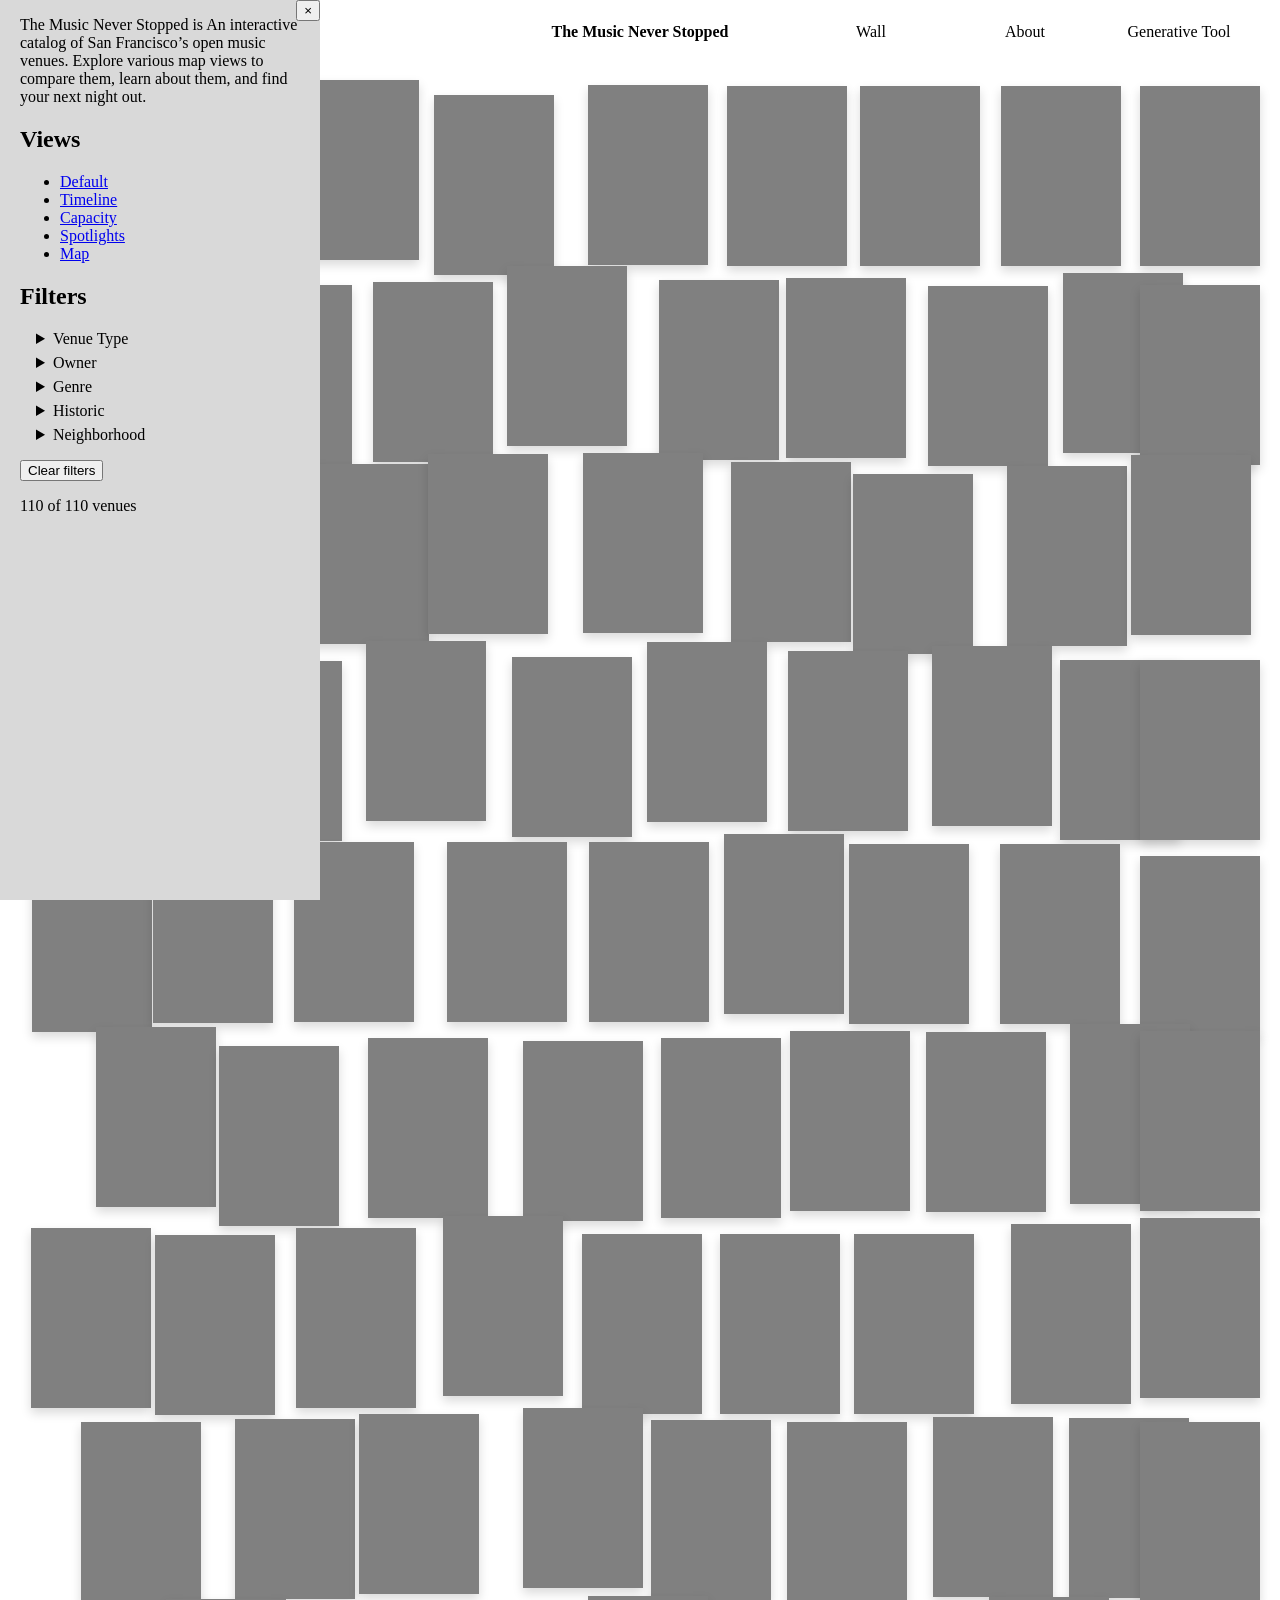
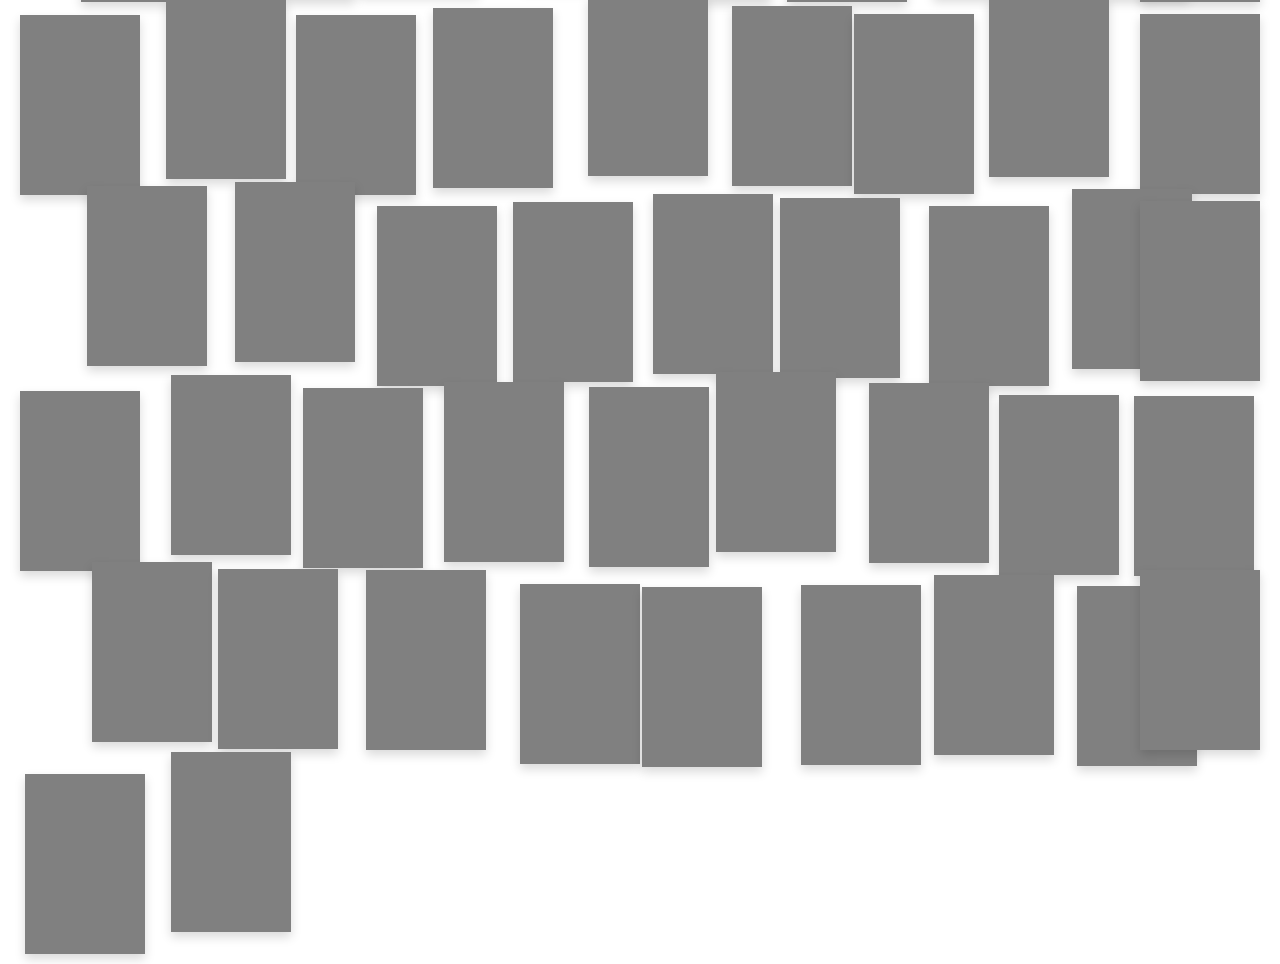
==== index.html @ a39ca29d "setting it up" ====
<!DOCTYPE html>
<!-- Studio project website!!! -->

<html lang="en">
<head>
    <meta charset="UTF-8" />
    <meta name="description" content="The Music Never Stopped website" />
    <meta name="robots" content="all" />
    <meta name="viewport" content="width=device-width, initial-scale=1.0" />
    <title>The Music Never Stopped</title>
    <link rel="icon" type="image/x-icon" href="images/Home/Favicon_Ellipse.webp" />
    <link rel="stylesheet" type="text/css" href="style.css" /> 
<!-- font link-->
<link rel="preconnect" href="https://fonts.googleapis.com">
<link rel="preconnect" href="https://fonts.gstatic.com" crossorigin>
<link href="https://fonts.googleapis.com/css2?family=Besley:wght@400;500;600;700;800;900&display=swap" rel="stylesheet">
<script>
  window.dataLayer = window.dataLayer || [];   
  function gtag(){dataLayer.push(arguments);}
  gtag('js', new Date());

  gtag('config', 'G-1TT8N3V7EK');
</script>
</head> 
<body>

<header class="nav-bar">
  <a class="site-title" href="index.html">The Music Never Stopped</a>

  <nav class="top-links">
    <a href="#index.html">Wall</a>
    <a href="about.html">About</a>
    <a href="generative.html">Generative Tool</a>
  </nav>

</header>

<nav id="side-nav" class="side-nav is-open" aria-label="Main navigation">
  <button id="nav-toggle" class="nav-toggle"
          type="button" aria-label="Open menu" aria-controls="side-nav" aria-expanded="true">
  </button>
  <div id="side-nav-content">
    <button id="nav-close" type="button" aria-label="Close menu">&times;</button>
    <p>The Music Never Stopped is An interactive catalog of San Francisco’s open music venues. Explore various map views to compare them, learn about them, and find your next night out. </p>
    <h1>Views</h1>
    <ul>
      <li><a href="#wall" id="default-view">Default</a></li>
      <li><a href="#wall" id="timeline-view">Timeline</a></li>
      <li><a href="#wall" id="capacity-view">Capacity</a></li>
      <li><a href="#spotlights">Spotlights</a></li>
      <li><a href="#map">Map</a></li>
    </ul>
    <h1>Filters</h1>
    <div id="venue-filters">
      <ul>
        <li><details><summary>Venue Type</summary><ul data-filter-options="type"></ul></details></li>
        <li><details><summary>Owner</summary><ul data-filter-options="independent"></ul></details></li>
        <li><details><summary>Genre</summary><ul data-filter-options="genres"></ul></details></li>
        <li><details><summary>Historic</summary><ul data-filter-options="historic"></ul></details></li>
        <li><details><summary>Neighborhood</summary><ul data-filter-options="neighborhood"></ul></details></li>
      </ul>
      <button id="clear-filters" type="button">Clear filters</button>
      <p id="filter-count" role="status" aria-live="polite"></p>
    </div>
  </div>
</nav>

<!-- </main> -->
  <main id="wall" class="poster-wall">
    <div id="card-container" class="card-container"></div>
  </main>

<dialog id="venue-popup" class="venue-popup" aria-labelledby="popup-title">
  <button id="popup-close" class="popup-close" type="button" aria-label="Close venue details">
    <span aria-hidden="true">&lsaquo;</span>
  </button>
  <div class="popup-layout">
    <div class="popup-image-frame">
      <img id="popup-image" class="popup-image" alt="" />
    </div>
    <section class="popup-details">
      <h2 id="popup-title"></h2>
      <p id="popup-description"></p>
      <h3>Data</h3>
      <dl id="popup-data"></dl>
    </section>
  </div>
</dialog>

<script src="script.js"></script>

</body>
</html>
---- style.css ----
body {
  margin: 0;
}

/* full screen, white background */
.poster-wall {
  position: relative;
  width: 100%;
  min-height: 150vh; /* scroll verticall */ 
  scroll-margin-top: 64px;
}

.card-container {
  position: absolute;
  inset: 0;
  pointer-events: none;
}

/* each postcard absolutely positioned so they all move independently */
.venue-card {
  position: absolute;
  display: block;
  width: clamp(88px, 12vw, 120px);
  aspect-ratio: 2 / 3;
  background: gray;
  color: white;
  text-decoration: none;
  box-shadow: 0 5px 10px rgba(0,0,0,0.15);
  pointer-events: auto;
}

.venue-card img {
  display: block;
  width: 100%;
  height: 100%;
  object-fit: contain;
  background: #ccc;
}

.venue-card img[hidden],
.popup-image[hidden] {
  display: none;
}

.venue-card {
  /* keep your existing styles */
  padding: 0;
  border: 0;
  cursor: pointer;
  transition: transform 160ms ease, box-shadow 160ms ease;
}

.venue-card:hover,
.venue-card:focus-visible,
.venue-card.is-selected {
  z-index: 1;
  transform: scale(1.05);
  box-shadow: 0 8px 18px rgba(0, 0, 0, 0.3);
}

/* .venue-card:focus-visible,
.venue-card.is-selected {
  outline: 2px solid #222;
  outline-offset: 3px;
} */

/* side bar */ 
.nav-toggle {
  position: absolute;
  inset: 0 0 0 auto;
  width: 42px;
  padding: 0;
  cursor: pointer;
  border: 0;
  background: #d9d9d9;
}

.side-nav.is-open .nav-toggle {
  visibility: hidden;
}

.side-nav {
  position: fixed;
  inset: 0 auto 0 0;
  width: 320px;
  max-width: 100vw;
  height: 100vh;
  height: 100dvh;
  box-sizing: border-box;
  background: #d9d9d9;
  z-index: 12;
  transform: translateX(calc(-100% + 42px));
  transition: transform 250ms ease;
}

#side-nav-content {
  padding-left: 20px;
  padding-right: 20px;
}

.side-nav.is-open {
  transform: translateX(0);
}

#nav-close {
  position: absolute;
  right: 0;
  cursor: pointer;
}

/* nav bar */
.nav-bar {
  position: sticky;
  top: 0;
  z-index: 5;
  display: grid;
  grid-template-columns: repeat(8, minmax(0, 1fr));
  align-items: center;
  min-height: 64px;
  padding: 0 24px;
  background: white;
}

.site-title {
  position: absolute;
  left: 50%;
  transform: translateX(-50%);
  color: black;
  font-weight: bold;
  text-decoration: none;
  white-space: nowrap;
}

.top-links {
  display: contents;
}

.top-links a {
  color: black;
  text-decoration: none;
  justify-self: center;
}

.top-links a:nth-child(1) { grid-column: 6; } /* Wall */
.top-links a:nth-child(2) { grid-column: 7; } /* About */
.top-links a:nth-child(3) { grid-column: 8; } /* Generative Tool */

.venue-popup {
  position: fixed;
  box-sizing: border-box;
  width: min(78vw, 1100px);
  height: min(78vh, 680px);
  max-width: calc(100vw - 32px);
  max-height: calc(100dvh - 32px);
  padding: 48px;
  border: 0;
  background: #fff;
  box-shadow: 0 2px 6px rgba(0, 0, 0, 0.25);
  opacity: 0;
  transform: translateY(16px) scale(0.98);
  transition:
    opacity 320ms ease,
    transform 420ms cubic-bezier(0.2, 0.75, 0.25, 1),
    overlay 420ms allow-discrete,
    display 420ms allow-discrete;
}

.venue-popup[open] {
  opacity: 1;
  transform: translateY(0) scale(1);
}

@starting-style {
  .venue-popup[open] {
    opacity: 0;
    transform: translateY(16px) scale(0.98);
  }
}

.venue-popup::backdrop {
  background: rgba(0, 0, 0, 0.12);
  opacity: 0;
  transition:
    opacity 320ms ease,
    overlay 420ms allow-discrete,
    display 420ms allow-discrete;
}

.venue-popup[open]::backdrop {
  opacity: 1;
}

@starting-style {
  .venue-popup[open]::backdrop {
    opacity: 0;
  }
}

.popup-layout {
  display: grid;
  grid-template-columns: minmax(180px, 0.8fr) minmax(220px, 1fr);
  gap: 28px;
  height: 100%;
}

.popup-image-frame {
  position: relative;
  justify-self: center;
  align-self: stretch;
  height: 100%;
  aspect-ratio: 2 / 3;
  background: #ccc;
  border: 1px solid #222;
}

.popup-image {
  display: block;
  width: 100%;
  height: 100%;
  object-fit: contain;
}

.popup-image[hidden] {
  display: none;
}

.popup-details {
  overflow-y: auto;
  font-family: Arial, sans-serif;
}

.popup-details h2 {
  margin: 0 0 12px;
  font-size: 1.5rem;
}

.popup-details p {
  line-height: 1.3;
}

.popup-details h3 {
  margin-top: 32px;
  font-size: 1rem;
  font-weight: normal;
  text-transform: uppercase;
}

.popup-details dl {
  display: grid;
  grid-template-columns: auto 1fr;
  gap: 8px 16px;
}

.popup-details dt {
  font-weight: bold;
}

.popup-details dd {
  margin: 0;
}

.popup-close {
  position: absolute;
  top: 36px;
  left: 28px;
  padding: 0;
  border: 0;
  background: transparent;
  font-size: 3rem;
  line-height: 1;
  cursor: pointer;
}

@media (max-width: 700px) {
  .venue-popup {
    width: calc(100vw - 32px);
    height: calc(100dvh - 32px);
    padding: 56px 20px 20px;
  }

  .popup-layout {
    grid-template-columns: 1fr;
    grid-template-rows: minmax(180px, 1.2fr) minmax(0, 1fr);
    gap: 16px;
  }

  .popup-image-frame {
    height: 100%;
    max-height: 100%;
  }

  .popup-close {
    top: 8px;
    left: 16px;
  }
}

@media (prefers-reduced-motion: reduce) {
  .venue-popup,
  .venue-popup::backdrop {
    transition-duration: 0.01ms;
  }
}

/* VIEW FILTERS */

/* TIMELINE */ 
.poster-wall.timeline-view .card-container {
  position: relative;
  display: grid;
  grid-template-columns: repeat(auto-fill, clamp(88px, 12vw, 120px));
  justify-content: center;
  gap: 24px;
  padding: 24px;
}

.poster-wall.timeline-view .venue-card {
  position: relative;
  left: auto;
  top: auto;
}

/* Keep capacity cards within 400 × 600px, including on hover. */
.poster-wall.capacity-view .card-container {
  isolation: isolate;
}

.poster-wall.capacity-view .venue-card {
  max-width: 400px;
  transform: none;
}

#side-nav-content {
  box-sizing: border-box;
  height: 100%;
  overflow-y: auto;
}

#venue-filters ul {
  list-style: none;
  padding-left: 16px;
}

#venue-filters summary,
#venue-filters label {
  cursor: pointer;
}

#venue-filters li {
  margin: 6px 0;
}

.empty-state {
  padding: 24px;
  pointer-events: auto;
}
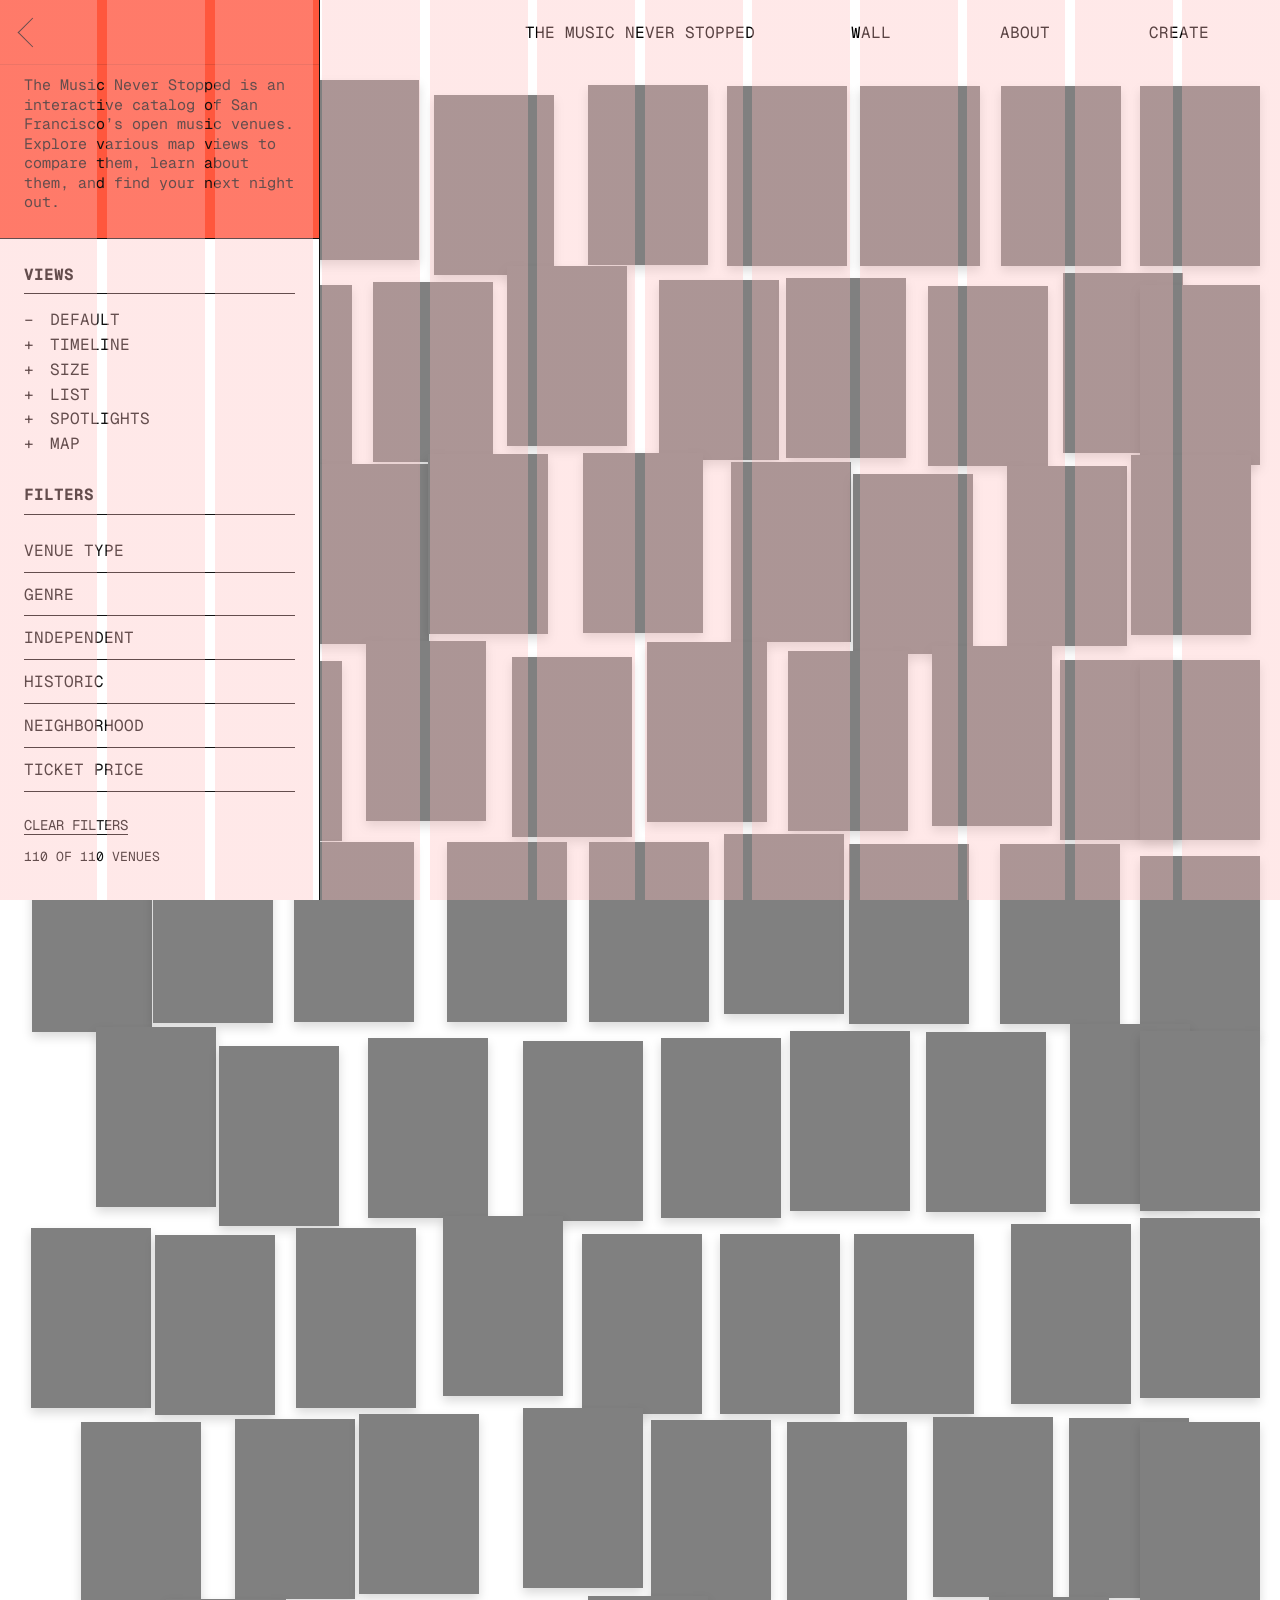
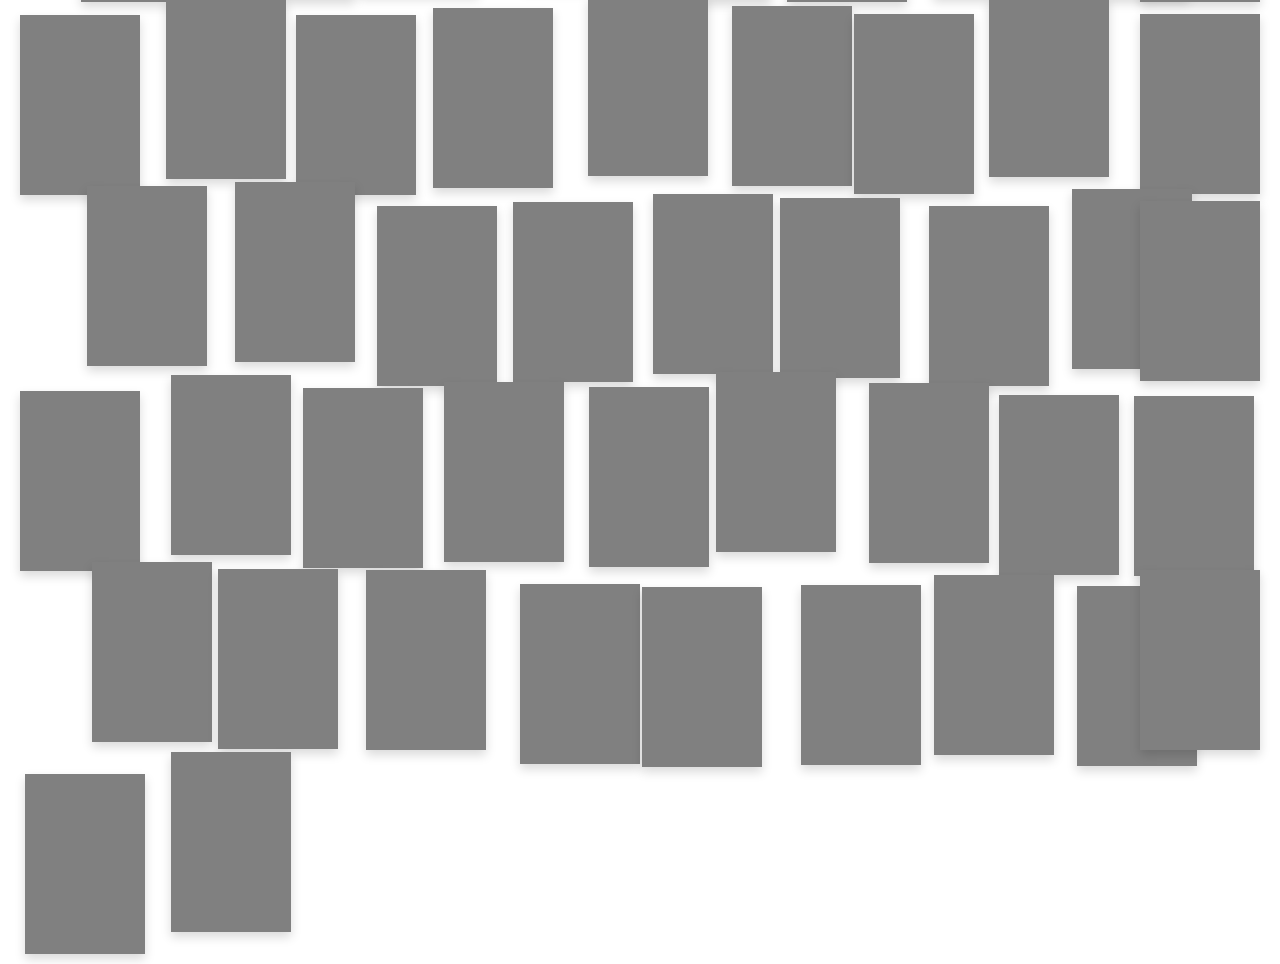
==== commit 826719fc: "full draft" ====
--- a/index.html
+++ b/index.html
@@ -9,11 +9,8 @@
     <meta name="viewport" content="width=device-width, initial-scale=1.0" />
     <title>The Music Never Stopped</title>
     <link rel="icon" type="image/x-icon" href="images/Home/Favicon_Ellipse.webp" />
-    <link rel="stylesheet" type="text/css" href="style.css" /> 
-<!-- font link-->
-<link rel="preconnect" href="https://fonts.googleapis.com">
-<link rel="preconnect" href="https://fonts.gstatic.com" crossorigin>
-<link href="https://fonts.googleapis.com/css2?family=Besley:wght@400;500;600;700;800;900&display=swap" rel="stylesheet">
+    <link rel="stylesheet" type="text/css" href="style.css" />
+    <link href="https://api.mapbox.com/mapbox-gl-js/v3.35.0/mapbox-gl.css" rel="stylesheet" />
 <script>
   window.dataLayer = window.dataLayer || [];   
   function gtag(){dataLayer.push(arguments);}
@@ -28,9 +25,9 @@
   <a class="site-title" href="index.html">The Music Never Stopped</a>
 
   <nav class="top-links">
-    <a href="#index.html">Wall</a>
+    <a href="#wall" id="wall-link">Wall</a>
     <a href="about.html">About</a>
-    <a href="generative.html">Generative Tool</a>
+    <a href="generative.html">Create</a>
   </nav>
 
 </header>
@@ -39,28 +36,36 @@
   <button id="nav-toggle" class="nav-toggle"
           type="button" aria-label="Open menu" aria-controls="side-nav" aria-expanded="true">
   </button>
-  <div id="side-nav-content">
-    <button id="nav-close" type="button" aria-label="Close menu">&times;</button>
-    <p>The Music Never Stopped is An interactive catalog of San Francisco’s open music venues. Explore various map views to compare them, learn about them, and find your next night out. </p>
+  <div id="side-nav-content" aria-hidden="false">
+    <div class="sidebar-intro">
+      <div class="sidebar-back-row">
+        <button id="nav-close" type="button" aria-label="Close menu"><span aria-hidden="true"></span></button>
+      </div>
+    <p class="nav-description">The Music Never Stopped is an interactive catalog of San Francisco’s open music venues. Explore various map views to compare them, learn about them, and find your next night out.</p>
+    </div>
+    <div class="sidebar-menu">
     <h1>Views</h1>
-    <ul>
-      <li><a href="#wall" id="default-view">Default</a></li>
+    <ul class="view-options">
+      <li><a href="#wall" id="default-view" aria-current="true">Default</a></li>
       <li><a href="#wall" id="timeline-view">Timeline</a></li>
-      <li><a href="#wall" id="capacity-view">Capacity</a></li>
-      <li><a href="#spotlights">Spotlights</a></li>
-      <li><a href="#map">Map</a></li>
+      <li><a href="#wall" id="capacity-view">Size</a></li>
+      <li><a href="#wall" id="list-view">List</a></li>
+      <li><a href="#wall" id="spotlights-view">Spotlights</a></li>
+      <li><a href="#map" id="map-view">Map</a></li>
     </ul>
     <h1>Filters</h1>
     <div id="venue-filters">
       <ul>
         <li><details><summary>Venue Type</summary><ul data-filter-options="type"></ul></details></li>
-        <li><details><summary>Owner</summary><ul data-filter-options="independent"></ul></details></li>
         <li><details><summary>Genre</summary><ul data-filter-options="genres"></ul></details></li>
+        <li><details><summary>Independent</summary><ul data-filter-options="independent"></ul></details></li>
         <li><details><summary>Historic</summary><ul data-filter-options="historic"></ul></details></li>
         <li><details><summary>Neighborhood</summary><ul data-filter-options="neighborhood"></ul></details></li>
+        <li><details><summary>Ticket Price</summary><ul data-filter-options="ticketPrice"></ul></details></li>
       </ul>
       <button id="clear-filters" type="button">Clear filters</button>
       <p id="filter-count" role="status" aria-live="polite"></p>
+    </div>
     </div>
   </div>
 </nav>
@@ -68,6 +73,7 @@
 <!-- </main> -->
   <main id="wall" class="poster-wall">
     <div id="card-container" class="card-container"></div>
+    <div id="map" class="map-canvas" role="application" aria-label="Interactive map of San Francisco"></div>
   </main>
 
 <dialog id="venue-popup" class="venue-popup" aria-labelledby="popup-title">
@@ -87,7 +93,8 @@
   </div>
 </dialog>
 
+<script src="https://api.mapbox.com/mapbox-gl-js/v3.35.0/mapbox-gl.js"></script>
 <script src="script.js"></script>
 
 </body>
-</html>+</html>
--- a/style.css
+++ b/style.css
@@ -1,5 +1,49 @@
+/* Set to none to hide the 12-column layout grid. */
+:root {
+  --layout-grid-display: block;
+}
+
+@font-face {
+  font-family: "ABC ROM";
+  src: url("fonts/ROM/ABC%20ROM/ABCROMTrial-Regular.otf") format("opentype");
+  font-style: normal;
+  font-weight: 400;
+  font-display: swap;
+}
+
+@font-face {
+  font-family: "Geist Mono";
+  src: url("fonts/Geist%20Mono/GeistMono-Regular.ttf") format("truetype");
+  font-style: normal;
+  font-weight: 400;
+  font-display: swap;
+}
+
 body {
   margin: 0;
+  font-family: "ABC ROM", Arial, sans-serif;
+}
+
+button,
+input,
+select,
+textarea {
+  font-family: inherit;
+}
+
+body::after {
+  position: fixed;
+  z-index: 9999;
+  inset: 0;
+  display: var(--layout-grid-display);
+  pointer-events: none;
+  content: "";
+  background-image: repeating-linear-gradient(
+    90deg,
+    rgba(255, 190, 190, 0.35) 0 calc((100vw - 110px) / 12),
+    transparent calc((100vw - 110px) / 12) calc((100vw + 10px) / 12)
+  );
+  background-repeat: no-repeat;
 }
 
 /* full screen, white background */
@@ -14,6 +58,32 @@
   position: absolute;
   inset: 0;
   pointer-events: none;
+}
+
+.map-canvas {
+  display: none;
+}
+
+.poster-wall.map-view .card-container {
+  display: none;
+}
+
+.poster-wall.map-view {
+  min-height: calc(100vh - 64px);
+}
+
+.poster-wall.map-view .map-canvas {
+  position: absolute;
+  inset: 0;
+  display: block;
+  width: 100%;
+  height: 100%;
+}
+
+.poster-wall.map-view .venue-card {
+  position: relative;
+  inset: auto;
+  width: clamp(22px, 3vw, 36px);
 }
 
 /* each postcard absolutely positioned so they all move independently */
@@ -93,6 +163,24 @@
   transition: transform 250ms ease;
 }
 
+.nav-bar,
+.side-nav {
+  font-family: "Geist Mono", monospace;
+  font-weight: 400;
+  text-transform: uppercase;
+  font-size: 16px;
+}
+
+.side-nav h1 {
+  font-weight: 400;
+  font-size: 16px;
+}
+
+.side-nav .nav-description {
+  text-transform: none;
+  font-size: 15px;
+}
+
 #side-nav-content {
   padding-left: 20px;
   padding-right: 20px;
@@ -126,7 +214,7 @@
   left: 50%;
   transform: translateX(-50%);
   color: black;
-  font-weight: bold;
+  font-weight: 400;
   text-decoration: none;
   white-space: nowrap;
 }
@@ -226,7 +314,6 @@
 
 .popup-details {
   overflow-y: auto;
-  font-family: Arial, sans-serif;
 }
 
 .popup-details h2 {
@@ -302,6 +389,147 @@
   }
 }
 
+/* ABOUT PAGE */
+
+.about-page {
+  display: grid;
+  padding-bottom: 300px;
+  grid-template-columns: repeat(12, minmax(0, 1fr));
+  column-gap: 10px;
+}
+
+.lyrics-container {
+  display: grid;
+  grid-column: 1 / -1;
+  grid-template-columns: repeat(12, minmax(0, 1fr));
+  grid-template-rows: 14% 17% 22% 15% 32%;
+  column-gap: 10px;
+  height: clamp(340px, 50vw, 400px);
+  font-family: "Geist Mono", monospace;
+  font-size: 18px;
+  line-height: 1.15;
+  text-transform: uppercase;
+  color: #ff573d;
+}
+
+.lyrics-container p {
+  margin: 0;
+}
+
+.lyrics-container .lyric-one {
+  grid-column: 5 / -1;
+  grid-row: 2;
+}
+
+.lyrics-container .lyric-two {
+  grid-column: 4 / -1;
+  grid-row: 3;
+}
+
+.lyrics-container .lyric-three {
+  grid-column: 6 / -1;
+  grid-row: 4;
+}
+
+.lyrics-container .lyrics-credit {
+  grid-column: 8 / -1;
+  grid-row: 5;
+  color: #b7aaaa;
+}
+
+.about-page > p,
+.about-page > h1,
+.about-page > h2 {
+  grid-column: 4 / 10;
+}
+
+.about-page > .about-image {
+  grid-column: 3 / 11;
+  display: block;
+  width: 100%;
+  max-width: 100%;
+  height: auto;
+  margin-bottom: 18px;
+}
+
+.about-page .about-image-grid {
+  grid-column: 2 / 12;
+  display: flex;
+  flex-wrap: wrap;
+  align-items: center;
+  justify-content: space-between;
+  gap: 10px;
+  min-width: 0;
+}
+
+.about-page .about-image-grid img {
+  display: block;
+  flex: 0 0 auto;
+  width: auto;
+  height: clamp(60px, calc(19.56vw - 5.1px), 380px);
+  max-width: 100%;
+  object-fit: contain;
+}
+
+.about-page .buttons {
+  grid-column: 8 / 10;
+  display: flex;
+  align-items: center;
+  justify-content: space-between;
+  box-sizing: border-box;
+  min-height: 50px;
+  padding: 0 24px 0 30px;
+  border: 1px solid #111;
+  background: #ff573d;
+  color: #111;
+  font-family: "Geist Mono", monospace;
+  font-size: 18px;
+  line-height: 1;
+  text-decoration: none;
+  text-transform: uppercase;
+}
+
+.about-page .buttons:hover {
+  background: #ff684f;
+}
+
+.about-page .buttons:not(.buttons-white) {
+  margin-bottom: 100px;
+}
+
+.about-page .buttons-white,
+.about-page .buttons-white:hover {
+  background: #fff;
+}
+
+.about-page .buttons:focus-visible {
+  outline: 2px solid #111;
+  outline-offset: 3px;
+}
+
+.about-page .button-arrow {
+  font-size: 1.5em;
+}
+
+@media (max-width: 600px) {
+  .lyrics-container {
+    height: 340px;
+    font-size: 12px;
+  }
+
+  .lyrics-container .lyrics-credit {
+    left: 42%;
+    max-width: 56%;
+  }
+
+  .about-page .buttons {
+    grid-column: 2 / 12;
+    min-height: 56px;
+    padding-inline: 18px;
+    font-size: 18px;
+  }
+}
+
 /* VIEW FILTERS */
 
 /* TIMELINE */ 
@@ -318,17 +546,193 @@
   position: relative;
   left: auto;
   top: auto;
-}
-
-/* Keep capacity cards within 400 × 600px, including on hover. */
+  display: flex;
+  flex-direction: column;
+  height: auto;
+  aspect-ratio: auto;
+  overflow: visible;
+  background: transparent;
+  color: #111;
+  box-shadow: none;
+}
+
+.poster-wall.timeline-view .venue-card-image-frame {
+  display: block;
+  width: 100%;
+  aspect-ratio: 2 / 3;
+  overflow: hidden;
+  background: #ccc;
+}
+
+.poster-wall.timeline-view .venue-card-image-frame img {
+  width: 100%;
+  height: 100%;
+  object-fit: contain;
+  background: #ccc;
+}
+
+.poster-wall.timeline-view .venue-card-year {
+  display: block;
+  width: 100%;
+  margin-top: 6px;
+  font-size: 16px;
+  line-height: 1.2;
+  text-align: left;
+}
+
+.poster-wall.timeline-view .venue-card:hover,
+.poster-wall.timeline-view .venue-card:focus-visible {
+  transform: none;
+  box-shadow: none;
+}
+
+.poster-wall.list-view .card-container {
+  position: relative;
+  box-sizing: border-box;
+  width: calc(100vw - (100vw + 10px) / 6);
+  margin-inline: calc((100vw + 10px) / 12);
+  padding: 24px 0 48px;
+  pointer-events: auto;
+}
+
+.venue-list {
+  display: block;
+  width: 100%;
+  color: #111;
+  font-family: "Geist Mono", monospace;
+  font-size: 16px;
+  line-height: 1.25;
+  text-align: left;
+  text-transform: uppercase;
+}
+
+.venue-list thead,
+.venue-list tbody {
+  display: block;
+}
+
+.venue-list tr {
+  display: grid;
+  grid-template-columns: repeat(10, minmax(0, 1fr));
+  column-gap: 10px;
+  border-bottom: 1px solid #111;
+}
+
+.venue-list th,
+.venue-list td {
+  padding: 10px 10px 10px 0;
+  min-width: 0;
+  vertical-align: top;
+  overflow-wrap: break-word;
+}
+
+.venue-list th {
+  font-weight: 400;
+  padding-bottom: 14px;
+}
+
+.venue-list th:nth-child(1),
+.venue-list td:nth-child(1) { grid-column: 1 / span 4; }
+.venue-list th:nth-child(2),
+.venue-list td:nth-child(2) { grid-column: 5 / span 2; }
+.venue-list th:nth-child(3),
+.venue-list td:nth-child(3) { grid-column: 7 / span 2; }
+.venue-list th:nth-child(4),
+.venue-list td:nth-child(4) { grid-column: 9; }
+.venue-list th:nth-child(5),
+.venue-list td:nth-child(5) { grid-column: 10; }
+
+.venue-list tbody tr {
+  cursor: pointer;
+}
+
+.poster-wall.list-view .venue-card {
+  position: relative;
+  display: block;
+  width: 100%;
+  height: auto;
+  padding: 0;
+  aspect-ratio: auto;
+  background: transparent;
+  color: inherit;
+  font: inherit;
+  text-transform: inherit;
+  box-shadow: none;
+  text-align: left;
+}
+
+.poster-wall.list-view .venue-card:hover,
+.poster-wall.list-view .venue-card:focus-visible {
+  transform: none;
+  box-shadow: none;
+}
+
+.venue-list tr:hover .venue-card-title,
+.venue-list tr:focus-within .venue-card-title {
+  font-weight: 700;
+}
+
+.poster-wall.list-view .venue-card-title {
+  display: block;
+  padding-right: 180px;
+}
+
+.list-preview {
+  position: absolute;
+  z-index: 2;
+  top: 50%;
+  left: calc(100% - 170px);
+  display: block;
+  width: 150px;
+  aspect-ratio: 2 / 3;
+  background: #999;
+  box-shadow: 0 0 0 4px #fff;
+  visibility: hidden;
+  transform: translateY(-50%);
+  pointer-events: none;
+}
+
+.venue-list tr:hover .list-preview,
+.venue-list tr:focus-within .list-preview {
+  visibility: visible;
+}
+
+.poster-wall.list-view .list-preview img {
+  width: 100%;
+  height: 100%;
+  object-fit: contain;
+}
+
+.poster-wall.list-view .venue-card:focus-visible {
+  outline: 2px solid #111;
+  outline-offset: 3px;
+}
+
+@media (max-width: 700px) {
+  .poster-wall.list-view .card-container {
+    width: auto;
+    margin-inline: 56px 16px;
+    overflow-x: auto;
+    padding-top: 96px;
+  }
+
+  .venue-list {
+    min-width: 700px;
+    font-size: 14px;
+  }
+}
+
+/* Keep capacity cards within 465px width and preserve the 2:3 aspect ratio. */
 .poster-wall.capacity-view .card-container {
   isolation: isolate;
 }
 
 .poster-wall.capacity-view .venue-card {
-  max-width: 400px;
+  max-width: 465px;
+  aspect-ratio: 2 / 3;
   transform: none;
 }
+
 
 #side-nav-content {
   box-sizing: border-box;
@@ -354,3 +758,256 @@
   padding: 24px;
   pointer-events: auto;
 }
+
+/* SPOTLIGHTS: compact rows aligned to the 12-column grid. */
+.poster-wall.spotlights-view .card-container {
+  position: relative;
+  display: grid;
+  grid-template-columns: repeat(12, minmax(0, 1fr));
+  align-items: start;
+  gap: 16px 10px;
+  padding: 12px 0 20px;
+}
+
+.spotlight {
+  min-width: 0;
+  color: #111;
+  pointer-events: auto;
+}
+
+.spotlight:nth-child(4n + 1) { grid-column: 2 / span 2; }
+.spotlight:nth-child(4n + 2) { grid-column: 5 / span 2; }
+.spotlight:nth-child(4n + 3) { grid-column: 8 / span 2; }
+.spotlight:nth-child(4n + 4) { grid-column: 11 / span 2; }
+
+.spotlight-status {
+  margin: 0 0 6px;
+  font-family: "Geist Mono", monospace;
+  font-size: 13px;
+  line-height: 1.2;
+  text-transform: uppercase;
+}
+
+.poster-wall.spotlights-view .venue-card {
+  position: relative;
+  inset: auto;
+  box-shadow: none;
+}
+
+.spotlight-description {
+  margin: 8px 0 0;
+  font-size: 14px;
+  line-height: 1.15;
+  white-space: pre-line;
+  overflow-wrap: break-word;
+}
+
+@media (max-width: 900px) {
+  .poster-wall.spotlights-view .card-container {
+    row-gap: 20px;
+  }
+
+  .spotlight:nth-child(3n + 1) { grid-column: 2 / span 3; }
+  .spotlight:nth-child(3n + 2) { grid-column: 5 / span 3; }
+  .spotlight:nth-child(3n + 3) { grid-column: 8 / span 3; }
+}
+
+@media (max-width: 540px) {
+  .poster-wall.spotlights-view .card-container {
+    row-gap: 20px;
+  }
+
+  .spotlight:nth-child(2n + 1) { grid-column: 3 / span 4; }
+  .spotlight:nth-child(2n) { grid-column: 8 / span 4; }
+}
+
+/* Sidebar menu: ruled sections and typographic selection controls. */
+@font-face {
+  font-family: "Geist Mono";
+  src: url("fonts/Geist%20Mono/GeistMono-Bold.ttf") format("truetype");
+  font-style: normal;
+  font-weight: 700;
+  font-display: swap;
+}
+
+.side-nav {
+  width: 320px;
+  background: #fff;
+  border-right: 1px solid #111;
+  color: #111;
+  font-size: 16px;
+  line-height: 1.3;
+}
+
+.nav-toggle {
+  background: #fff;
+}
+
+.nav-toggle::before {
+  content: "+";
+  position: absolute;
+  top: 16px;
+  left: 12px;
+  font: 24px "Geist Mono", monospace;
+}
+
+#side-nav-content {
+  padding: 0;
+}
+
+.sidebar-intro {
+  background: #ff573d;
+  border-bottom: 1px solid #111;
+}
+
+.sidebar-back-row {
+  height: 64px;
+  border-bottom: 1px solid rgba(17, 17, 17, 0.12);
+}
+
+#nav-close {
+  position: relative;
+  inset: auto;
+  display: grid;
+  place-items: center;
+  width: 64px;
+  height: 64px;
+  padding: 0;
+  border: 0;
+  background: transparent;
+  color: inherit;
+}
+
+#nav-close span {
+  width: 20px;
+  height: 20px;
+  border-left: 1.5px solid currentColor;
+  border-bottom: 1.5px solid currentColor;
+  transform: rotate(45deg);
+}
+
+#nav-close:focus-visible {
+  outline: 2px solid #111;
+  outline-offset: -4px;
+}
+
+.sidebar-menu {
+  padding: 26px 24px 32px;
+}
+
+.side-nav h1 {
+  margin: 0 0 14px;
+  padding-bottom: 8px;
+  border-bottom: 1px solid #111;
+  font-size: inherit;
+  font-weight: 700;
+}
+
+.side-nav .view-options {
+  margin: 0 0 28px;
+  padding: 0;
+  list-style: none;
+}
+
+.view-options a {
+  display: flex;
+  gap: 12px;
+  padding-block: 2px;
+  color: inherit;
+  text-decoration: none;
+}
+
+.view-options a::before {
+  content: "+";
+  flex: 0 0 14px;
+}
+
+.view-options a[aria-current="true"]::before {
+  content: "−";
+}
+
+#venue-filters ul {
+  margin: 0;
+  padding: 0;
+  list-style: none;
+}
+
+#venue-filters li {
+  margin: 0;
+}
+
+#venue-filters summary {
+  display: block;
+  padding: 12px 0 10px;
+  border-bottom: 1px solid #111;
+  list-style: none;
+}
+
+#venue-filters summary::-webkit-details-marker {
+  display: none;
+}
+
+#venue-filters details > ul {
+  padding: 18px 0 12px;
+}
+
+#venue-filters label {
+  position: relative;
+  display: block;
+  padding-block: 3px;
+}
+
+#venue-filters input[type="checkbox"] {
+  position: absolute;
+  width: 1px;
+  height: 1px;
+  margin: 0;
+  opacity: 0;
+}
+
+.filter-option-text {
+  display: flex;
+  gap: 12px;
+}
+
+.filter-option-text::before {
+  content: "+";
+  flex: 0 0 14px;
+}
+
+#venue-filters input:checked + .filter-option-text::before {
+  content: "−";
+}
+
+.view-options a:focus-visible,
+#venue-filters summary:focus-visible,
+#venue-filters input:focus-visible + .filter-option-text {
+  outline: 2px solid #111;
+  outline-offset: 3px;
+}
+
+#clear-filters {
+  margin-top: 24px;
+  padding: 0;
+  border: 0;
+  border-bottom: 1px solid currentColor;
+  background: transparent;
+  color: inherit;
+  font: inherit;
+  font-size: 14px;
+  text-transform: uppercase;
+  cursor: pointer;
+}
+
+#filter-count {
+  font-size: 13px;
+  line-height: 1.4;
+}
+
+.side-nav .nav-description {
+  margin: 0;
+  padding: 10px 24px 26px;
+  font-size: 15px;
+  line-height: 1.3;
+  text-transform: none;
+}
